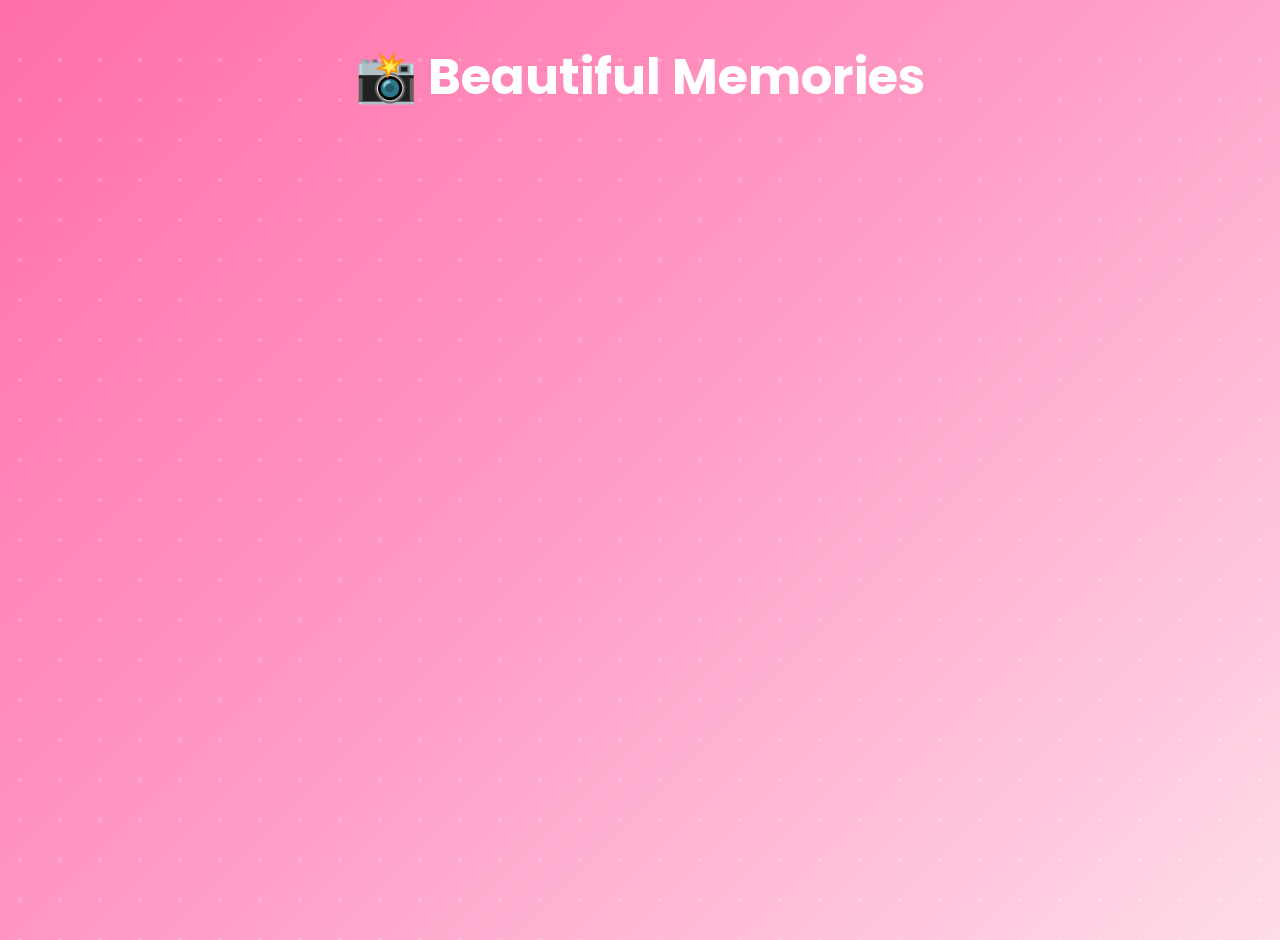
==== gallery.html @ 55de1436 "Create gallery.html with image gallery layout This file contains the HTML structure and styling for " ====
<!DOCTYPE html>
<html lang="en">
<head>
<meta charset="UTF-8">
<meta name="viewport" content="width=device-width, initial-scale=1.0">
<title>Memories | Sabina Bai ❤️</title>

<link rel="stylesheet" href="style.css">

<style>

body{
    background:linear-gradient(135deg,#ff6fa8,#ff9dc7,#ffdce9);
}

.gallery-title{
    text-align:center;
    color:white;
    font-size:50px;
    margin-top:40px;
}

.gallery-sub{
    text-align:center;
    color:white;
    font-size:18px;
    margin-bottom:40px;
}

.gallery{
    width:90%;
    max-width:1200px;
    margin:auto;
    display:grid;
    grid-template-columns:repeat(auto-fit,minmax(260px,1fr));
    gap:25px;
    padding-bottom:50px;
}

.gallery img{
    width:100%;
    height:350px;
    object-fit:cover;
    border-radius:20px;
    cursor:pointer;
    transition:.4s;
    box-shadow:0 10px 25px rgba(0,0,0,.3);
}

.gallery img:hover{
    transform:scale(1.05);
}

.lightbox{
    position:fixed;
    inset:0;
    background:rgba(0,0,0,.9);
    display:none;
    justify-content:center;
    align-items:center;
    z-index:9999;
}

.lightbox img{
    width:90%;
    max-width:800px;
    border-radius:20px;
}

.close{
    position:absolute;
    top:20px;
    right:30px;
    color:white;
    font-size:40px;
    cursor:pointer;
}

.btn-next{
    display:block;
    width:220px;
    margin:40px auto;
    text-align:center;
    padding:16px;
    border-radius:50px;
    background:white;
    color:#ff2d75;
    text-decoration:none;
    font-weight:bold;
}

</style>

</head>
<body>

<h1 class="gallery-title">📸 Beautiful Memories</h1>

<p class="gallery-sub
---- style.css ----
/* Google Font */
@import url('https://fonts.googleapis.com/css2?family=Poppins:wght@300;400;600;700&display=swap');

*{
    margin:0;
    padding:0;
    box-sizing:border-box;
    font-family:'Poppins',sans-serif;
}

body{
    background:linear-gradient(135deg,#ff5fa2,#ff8ac5,#ffd6e8);
    min-height:100vh;
    overflow-x:hidden;
    color:#fff;
}

/* Floating Background */
body::before{
    content:"";
    position:fixed;
    width:200%;
    height:200%;
    background:
    radial-gradient(circle,#ffffff33 2px,transparent 2px);
    background-size:40px 40px;
    animation:bgMove 20s linear infinite;
    z-index:-2;
}

@keyframes bgMove{
    from{transform:translate(0,0);}
    to{transform:translate(-100px,-100px);}
}

header{
    text-align:center;
    padding:80px 20px;
}

header h1{
    font-size:60px;
    text-shadow:0 0 15px rgba(255,255,255,.6);
}

header h2{
    font-size:42px;
    color:#fff8b5;
    margin-top:10px;
}

.quote{
    margin:25px auto;
    max-width:700px;
    font-size:20px;
    line-height:1.8;
}

.btn{
    display:inline-block;
    margin-top:25px;
    padding:15px 35px;
    border-radius:50px;
    text-decoration:none;
    color:#ff2d75;
    background:#fff;
    font-weight:bold;
    transition:.3s;
}

.btn:hover{
    transform:scale(1.08);
    box-shadow:0 0 20px white;
}

.hero{
    display:flex;
    justify-content:center;
    padding:40px 20px 80px;
}

.card{
    width:90%;
    max-width:700px;
    background:rgba(255,255,255,.15);
    backdrop-filter:blur(12px);
    border-radius:25px;
    padding:35px;
    text-align:center;
    box-shadow:0 10px 35px rgba(0,0,0,.25);
}

.card h3{
    font-size:32px;
    margin-bottom:20px;
    color:#fff8b5;
}

.card p{
    font-size:18px;
    line-height:1.9;
}

footer{
    text-align:center;
    padding:25px;
    background:rgba(0,0,0,.2);
    font-size:18px;
}

/* Floating Hearts */
.hearts{
    position:fixed;
    width:100%;
    height:100%;
    pointer-events:none;
    overflow:hidden;
}

.hearts::before,
.hearts::after{
    content:"❤ ❤ ❤ ❤ ❤ ❤ ❤ ❤";
    position:absolute;
    width:100%;
    font-size:30px;
    color:rgba(255,255,255,.25);
    animation:floatHearts 12s linear infinite;
}

.hearts::after{
    animation-delay:6s;
}

@keyframes floatHearts{
    from{
        transform:translateY(100vh);
    }
    to{
        transform:translateY(-120vh);
    }
}

@media(max-width:768px){

header h1{
    font-size:42px;
}

header h2{
    font-size:30px;
}

.quote{
    font-size:17px;
}

.card h3{
    font-size:26px;
}

.card p{
    font-size:16px;
}

}
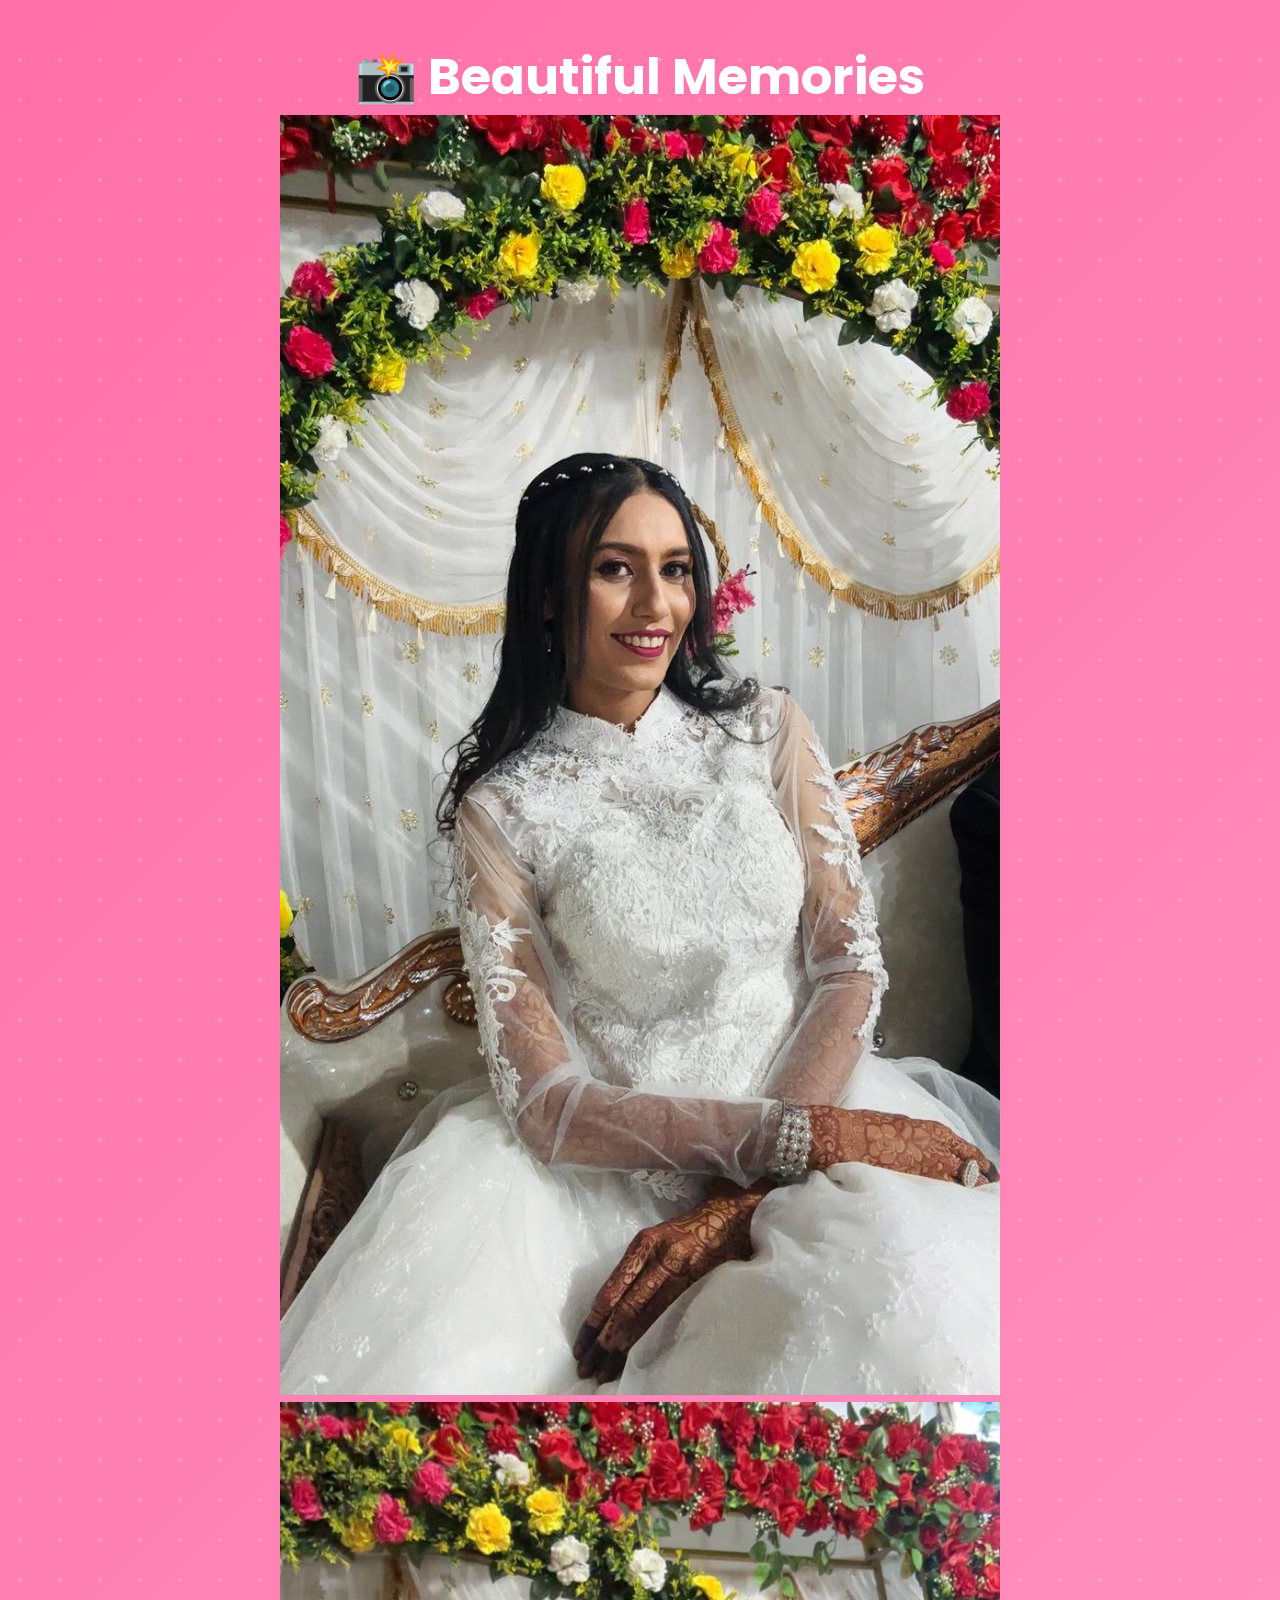
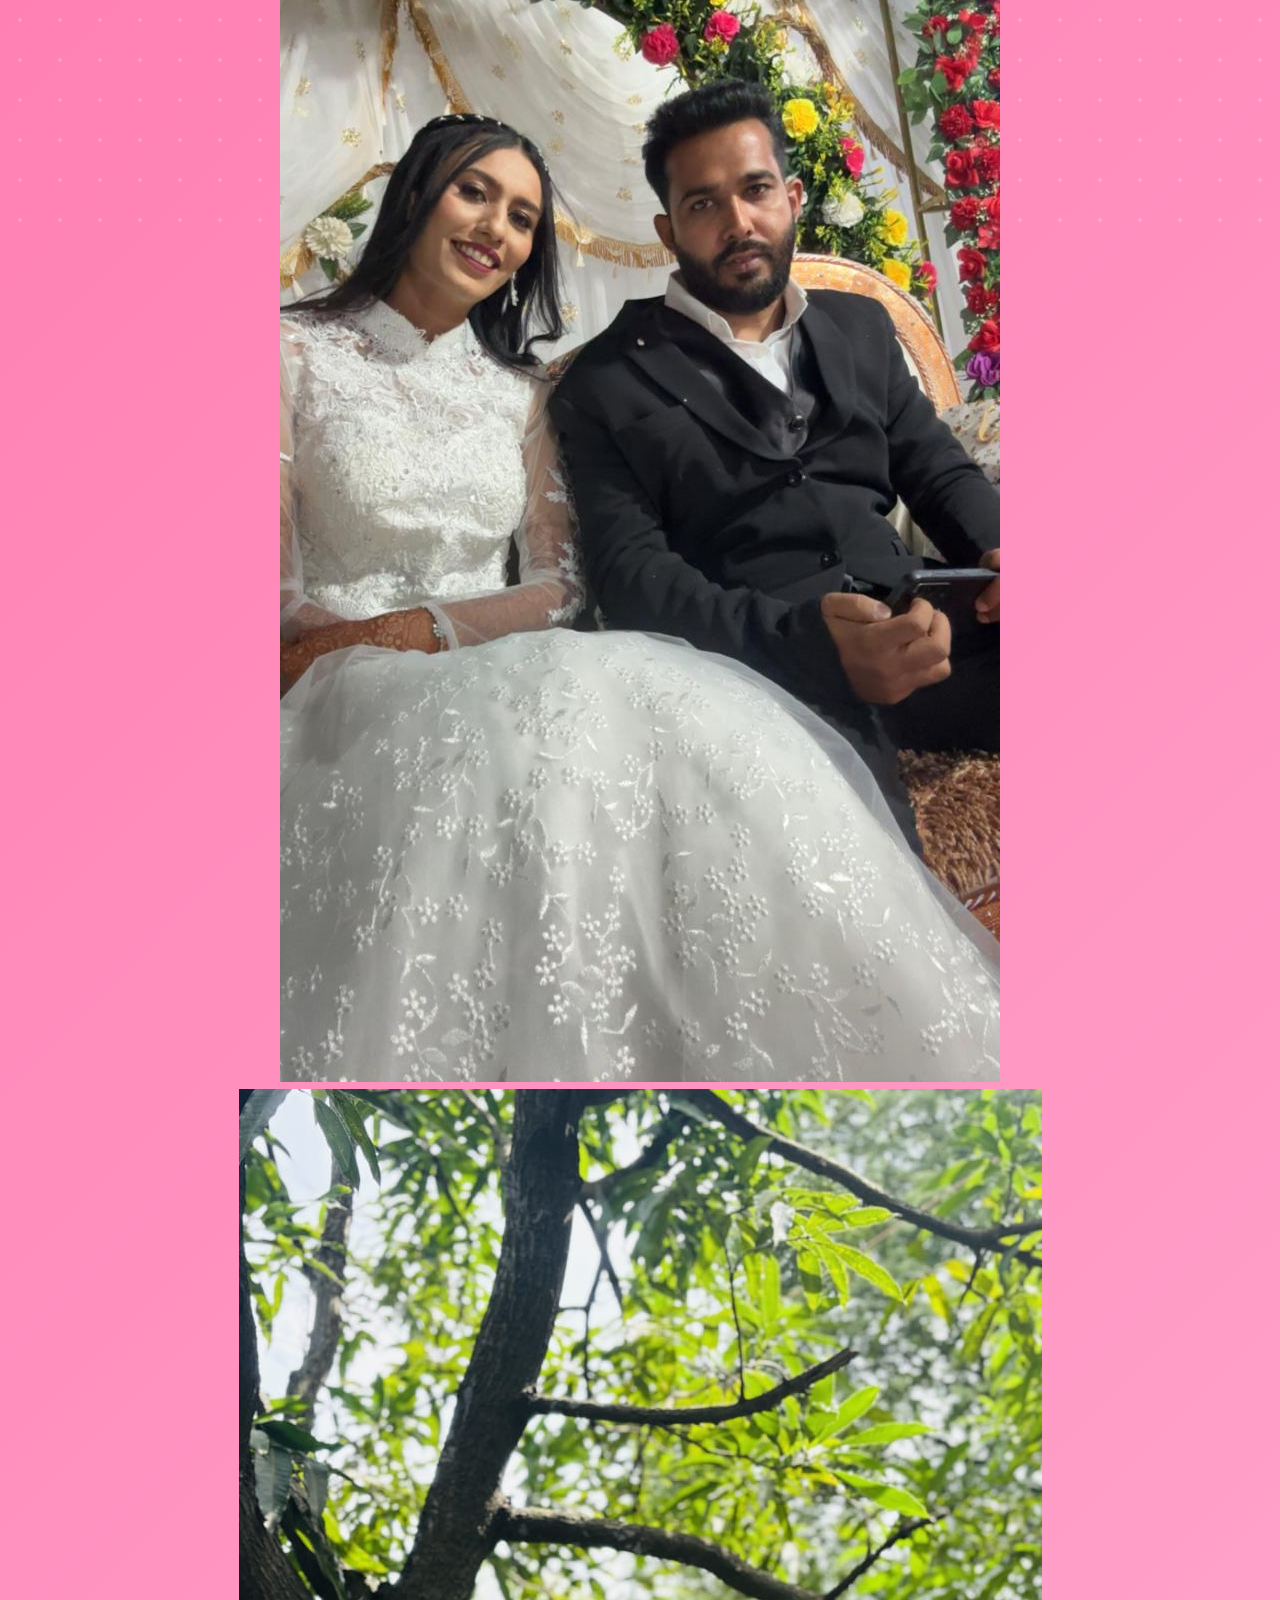
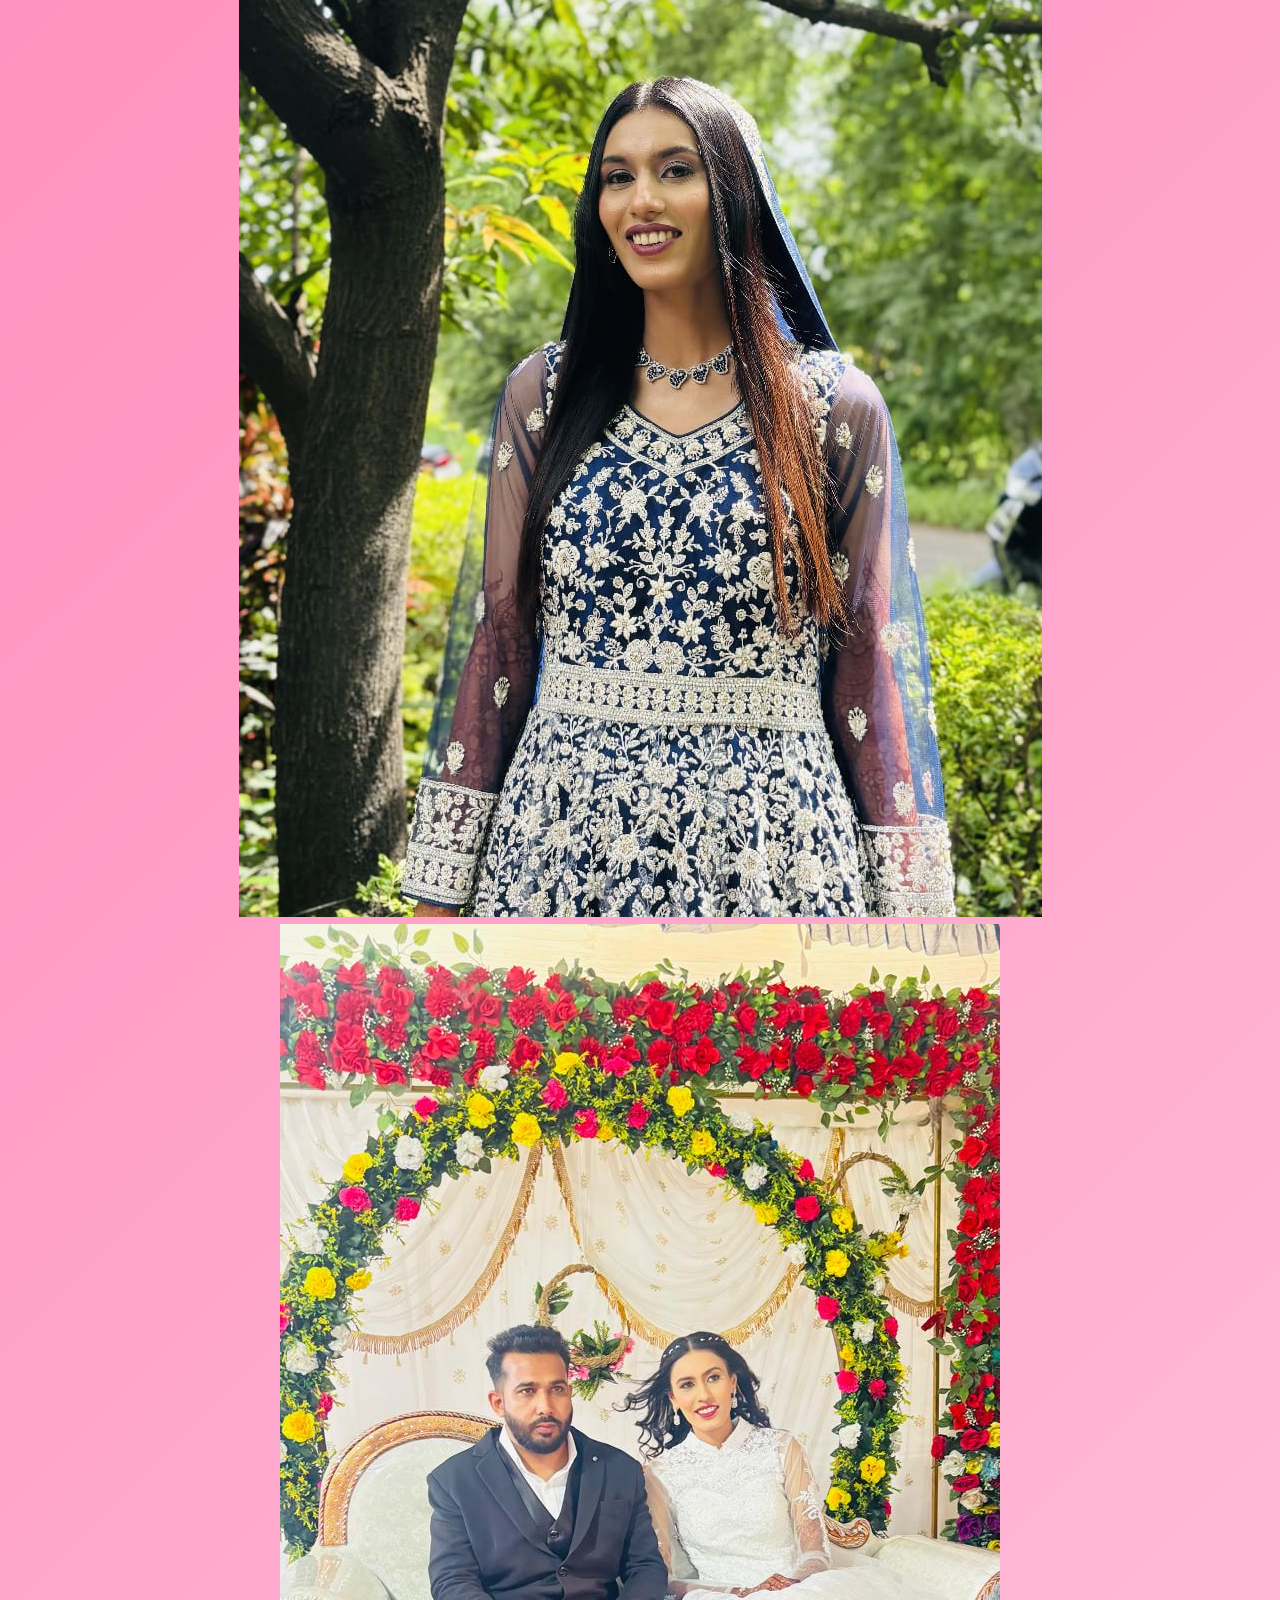
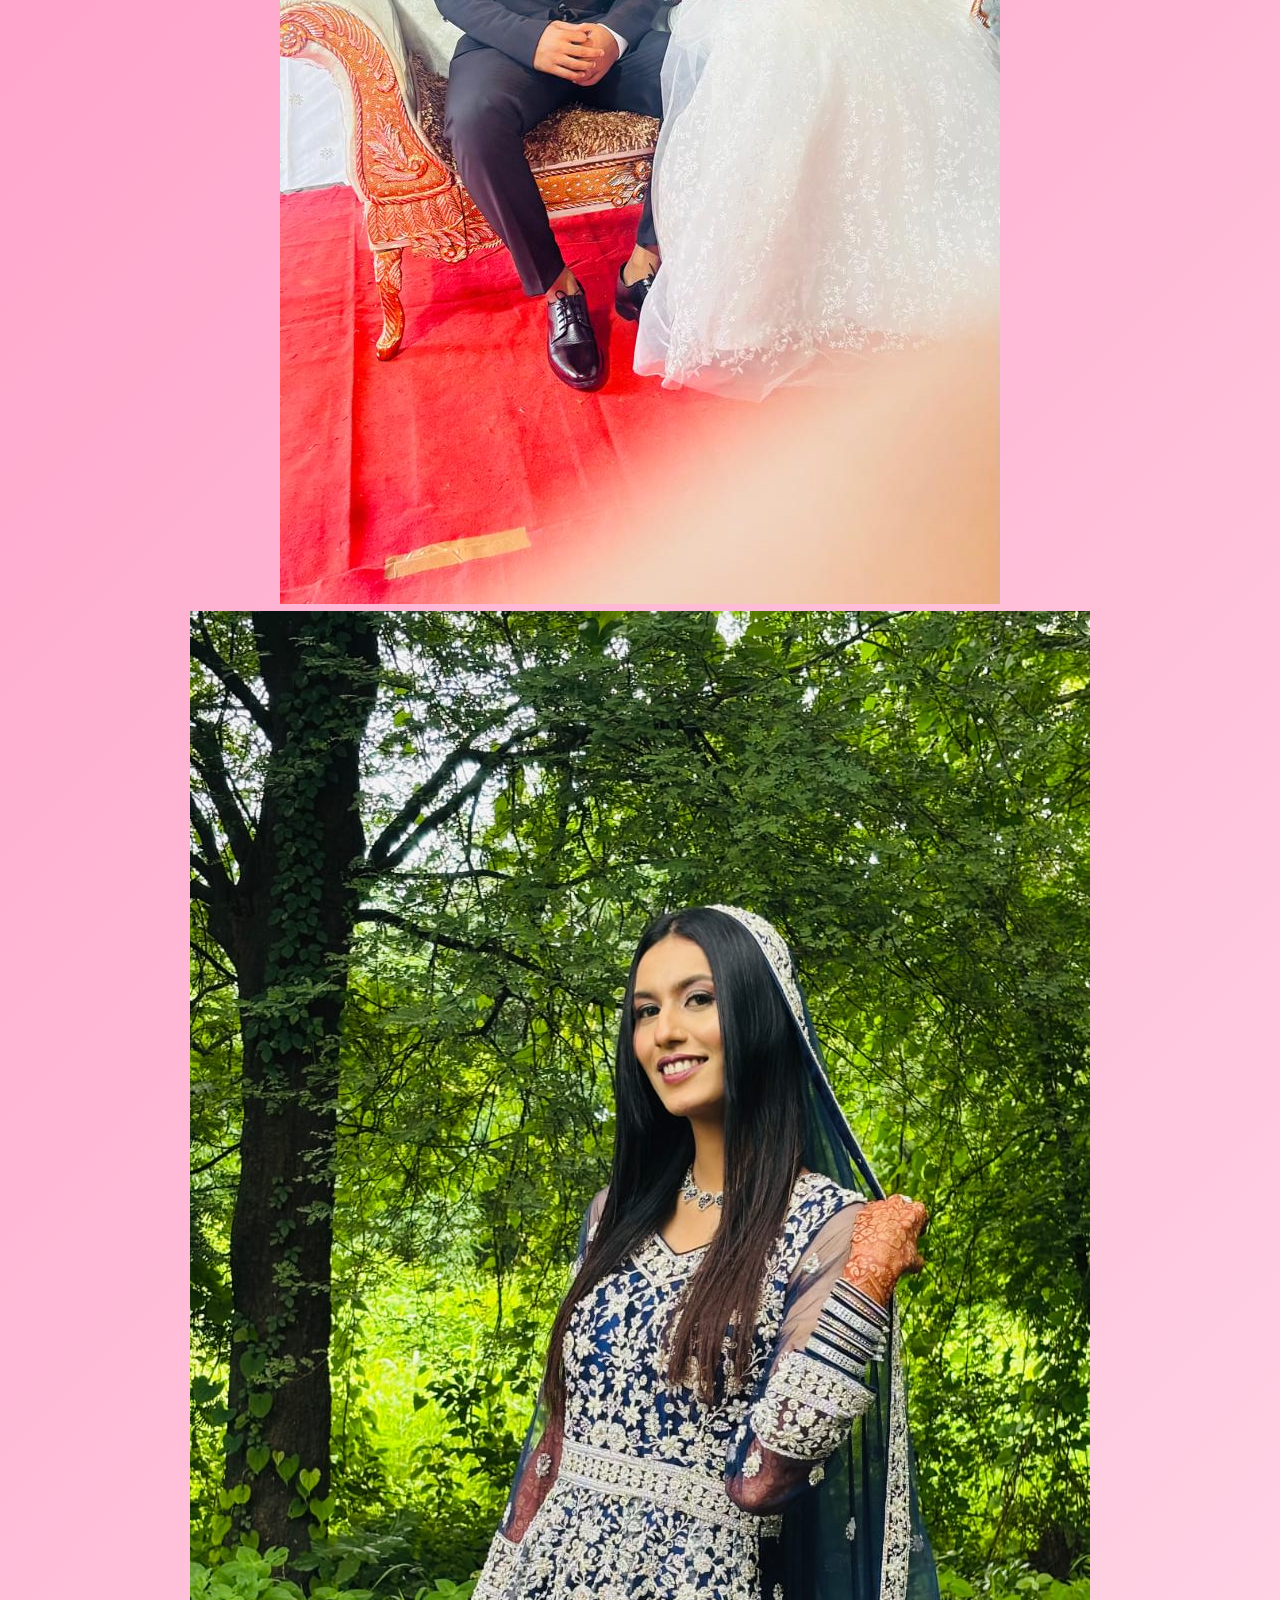
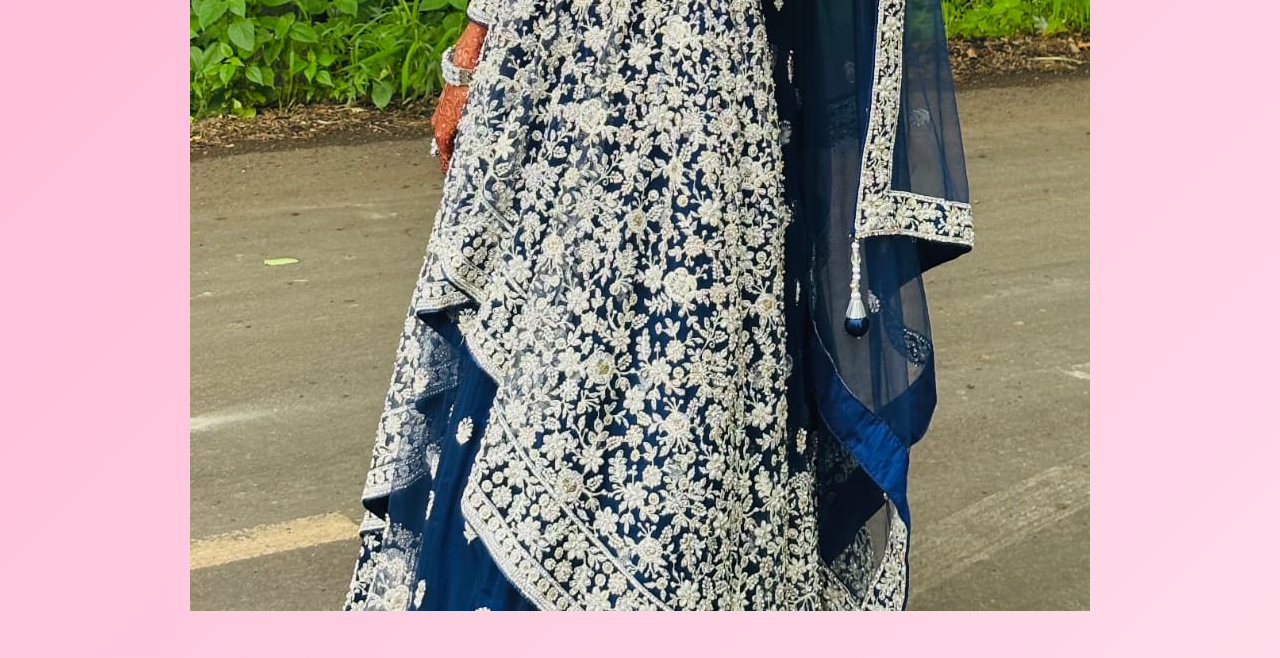
==== commit b6252b7c: "Add images to the gallery section" ====
--- a/gallery.html
+++ b/gallery.html
@@ -97,3 +97,10 @@
 <h1 class="gallery-title">📸 Beautiful Memories</h1>
 
 <p class="gallery-sub
+
+<img src="sabina1.jpg.jpeg" onclick="openImg(this.src)">
+<img src="sabina2.jpg.jpeg" onclick="openImg(this.src)">
+<img src="sabina3.jpg.jpeg" onclick="openImg(this.src)">
+<img src="sabina4.jpg.jpeg" onclick="openImg(this.src)">
+<img src="sabina5.jpg.jpeg" onclick="openImg(this.src)">
+<img src="sabina6.jpg.jpeg" onclick="openImg(this.src)">
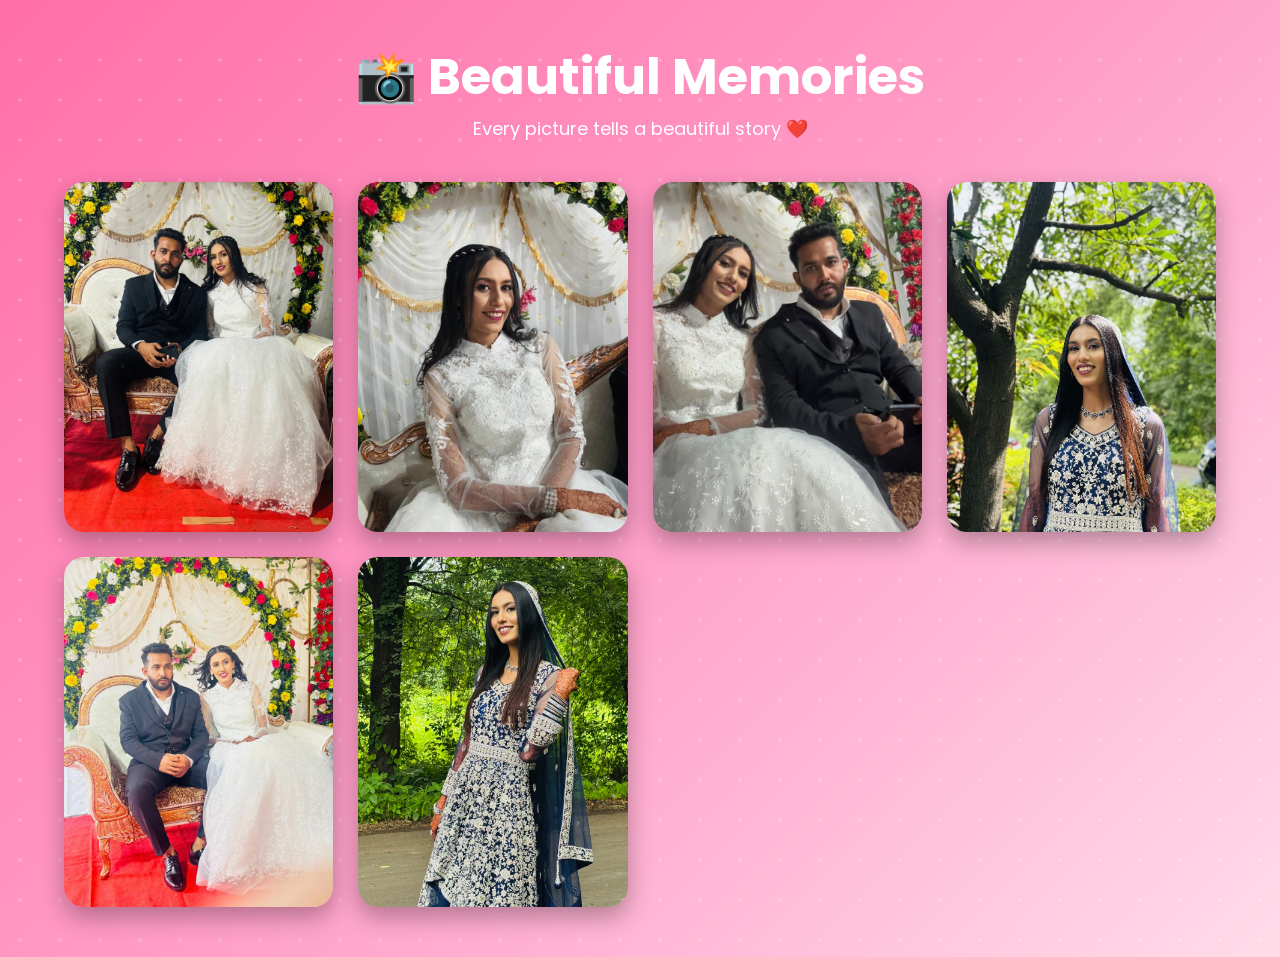
==== commit ae052bc6: "Add subtitle to gallery section" ====
--- a/gallery.html
+++ b/gallery.html
@@ -97,6 +97,11 @@
 <h1 class="gallery-title">📸 Beautiful Memories</h1>
 
 <p class="gallery-sub
+    <p class="gallery-sub">
+Every picture tells a beautiful story ❤️
+</p>
+
+<div class="gallery">
 
 <img src="sabina1.jpg.jpeg" onclick="openImg(this.src)">
 <img src="sabina2.jpg.jpeg" onclick="openImg(this.src)">
@@ -104,3 +109,5 @@
 <img src="sabina4.jpg.jpeg" onclick="openImg(this.src)">
 <img src="sabina5.jpg.jpeg" onclick="openImg(this.src)">
 <img src="sabina6.jpg.jpeg" onclick="openImg(this.src)">
+
+</div>
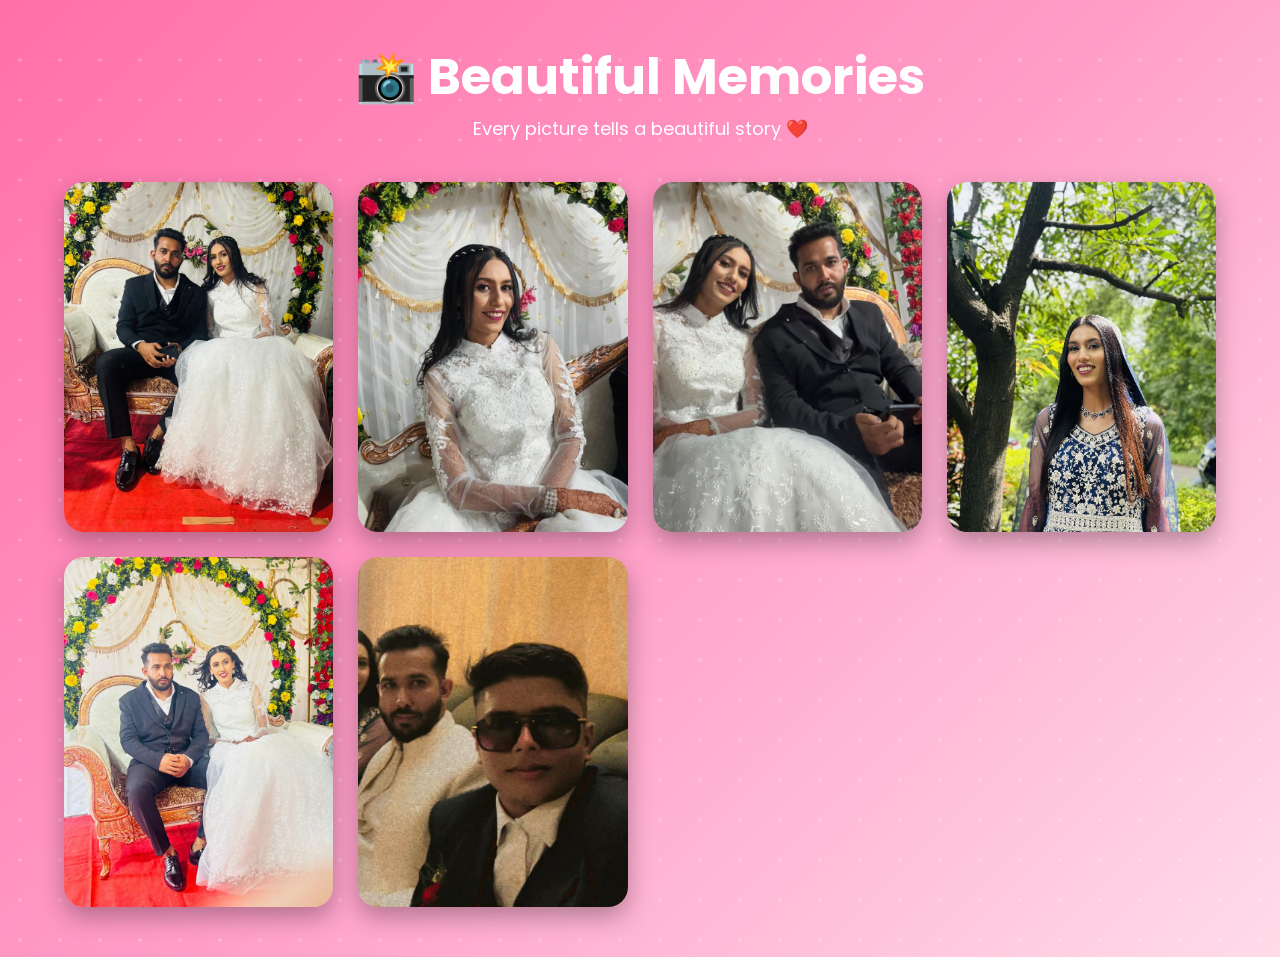
==== commit da6cd3d4: "Replace sabina6.jpg with image18.jpg in gallery" ====
--- a/gallery.html
+++ b/gallery.html
@@ -108,6 +108,6 @@
 <img src="sabina3.jpg.jpeg" onclick="openImg(this.src)">
 <img src="sabina4.jpg.jpeg" onclick="openImg(this.src)">
 <img src="sabina5.jpg.jpeg" onclick="openImg(this.src)">
-<img src="sabina6.jpg.jpeg" onclick="openImg(this.src)">
+<img src="image18.jpg.jpeg" onclick="openImg(this.src)">
 
 </div>
